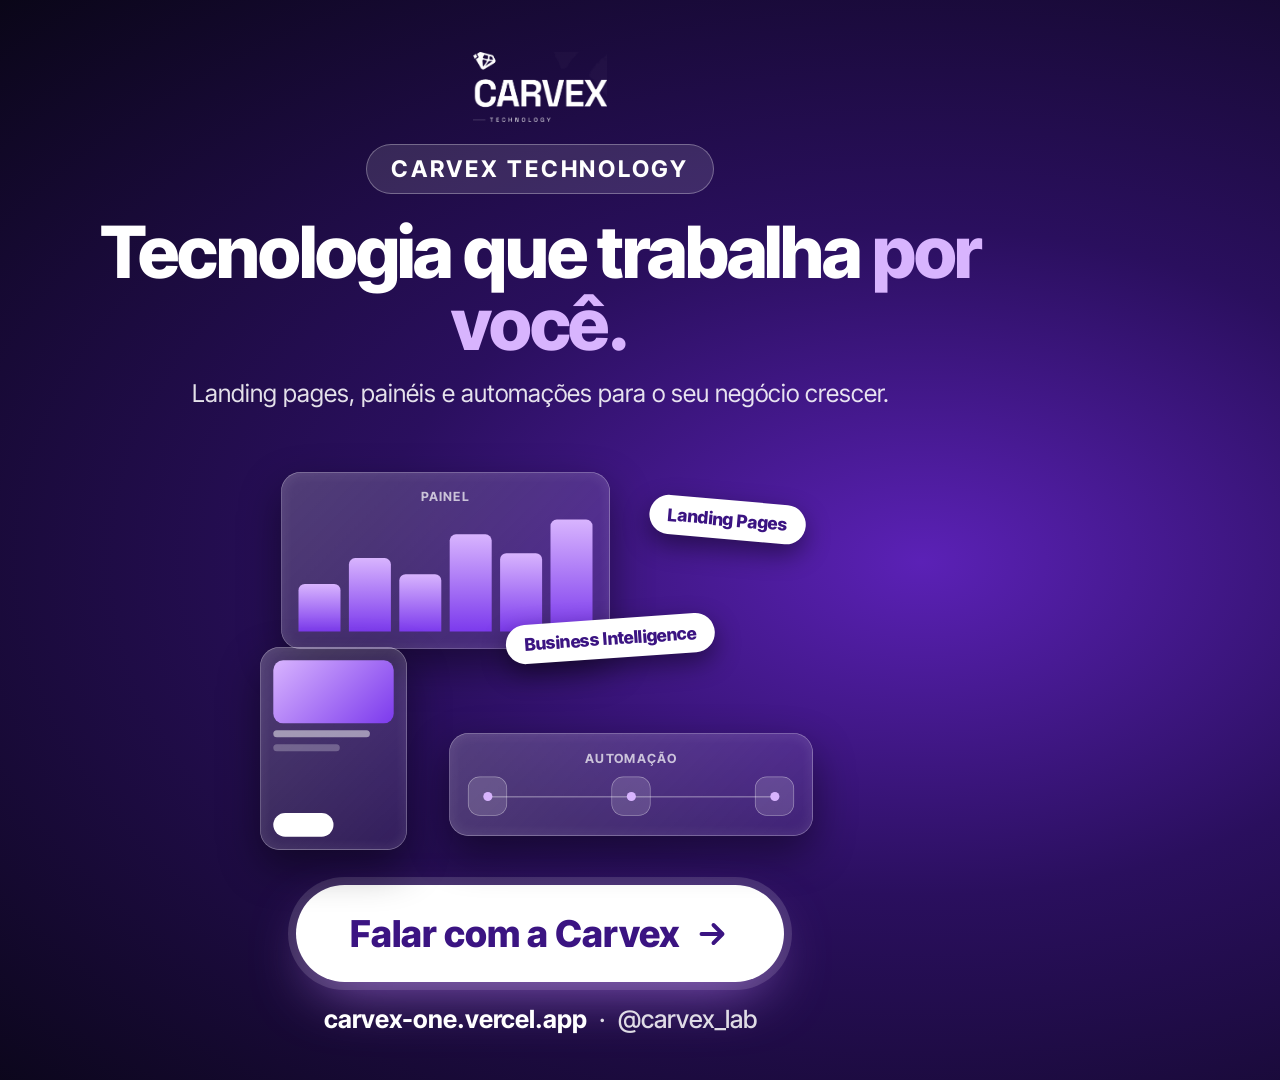
==== arte/anuncios/anuncio-links.html @ c7c0c7f1 "Add ad creatives for Site Oficial, Excels and Hotmart Co-Authored-By: Claude Sonnet 5.5 <noreply@ant" ====
<!DOCTYPE html>
<html lang="pt-BR">
<head>
<meta charset="UTF-8">
<title>Carvex — Anúncios Site Oficial, Excels e Hotmart</title>
<link href="https://fonts.googleapis.com/css2?family=Inter+Tight:wght@400;500;700;800&display=swap" rel="stylesheet">
<style>
* { box-sizing: border-box; margin: 0; }
body { font-family: "Inter Tight", system-ui, sans-serif; color: #fff; overflow: hidden; position: relative; background: radial-gradient(ellipse at 72% 52%, var(--c1) 0%, var(--c2) 42%, var(--c3) 100%); }
body.t-oficial { --c1:#5b21b6; --c2:#2a0f5e; --c3:#0a0618; --acc:#d8b4fe; --btn:#3b1482; --soft:rgba(167,139,250,.22); --glow:rgba(192,132,252,.7); --bar1:#7c3aed; --bar2:#d8b4fe; --ink:#3b1482; }
body.t-excels  { --c1:#0f7a3e; --c2:#06351c; --c3:#02120a; --acc:#6ee7a0; --btn:#065f2e; --soft:rgba(52,211,153,.2); --glow:rgba(52,211,153,.65); --bar1:#16a34a; --bar2:#86efac; --ink:#065f2e; }
body.t-hotmart { --c1:#1d4fd8; --c2:#0a2c8a; --c3:#041348; --acc:#8ec5ff; --btn:#0a2c8a; --soft:rgba(142,197,255,.22); --glow:rgba(90,169,255,.7); --bar1:#1a5cff; --bar2:#8ec5ff; --ink:#0a2c8a; }
body.sq { width:1080px; height:1080px; --k:.7; --h:72px; --pt:52px; --pb:46px; }
body.fd { width:1080px; height:1350px; --k:1.12; --h:86px; --pt:62px; --pb:54px; }
body.st { width:1080px; height:1920px; --k:1.28; --h:100px; --pt:250px; --pb:320px; }
.wrap { position:relative; height:100%; padding:var(--pt) 60px var(--pb); display:flex; flex-direction:column; align-items:center; text-align:center; }
.logo { height:70px; display:block; }
.eyebrow { margin-top:22px; padding:10px 24px; border-radius:999px; background:rgba(255,255,255,.12); border:1.5px solid rgba(255,255,255,.3); font-size:23px; font-weight:700; letter-spacing:.12em; }
h1 { margin-top:22px; font-size:var(--h); line-height:1; font-weight:800; letter-spacing:-.03em; }
h1 em { font-style:normal; color:var(--acc); }
.sub { margin-top:18px; font-size:calc(var(--h) * .34); line-height:1.28; color:rgba(255,255,255,.88); max-width:880px; }
.stagewrap { flex:1; width:100%; display:flex; align-items:center; justify-content:center; min-height:0; padding-top:14px; }
.stage { position:relative; width:800px; height:560px; transform:scale(var(--k)); flex:none; margin:calc((560px * var(--k) - 560px) / 2) calc((800px * var(--k) - 800px) / 2); }
.cta { display:inline-flex; align-items:center; gap:14px; background:#fff; color:var(--btn); font-weight:800; font-size:37px; padding:26px 54px; border-radius:999px; box-shadow:0 22px 60px -18px var(--glow), 0 0 0 8px rgba(255,255,255,.14); }
.cta svg { width:36px; height:36px; }
.foot { margin-top:22px; font-size:25px; font-weight:500; color:rgba(255,255,255,.85); }
.foot b { font-weight:700; color:#fff; }
.glass { position:absolute; border-radius:28px; background:linear-gradient(135deg, rgba(255,255,255,.2), rgba(255,255,255,.07)); border:1.5px solid rgba(255,255,255,.35); box-shadow:0 24px 60px rgba(0,0,0,.45), inset 0 0 20px rgba(255,255,255,.1); }
.chip { position:absolute; padding:13px 26px; border-radius:999px; background:#fff; color:var(--ink); font-weight:800; font-size:25px; white-space:nowrap; box-shadow:0 14px 36px rgba(0,0,0,.45); }
.lbl { font-size:18px; font-weight:700; opacity:.7; letter-spacing:.1em; margin-bottom:12px; }
.bars { display:flex; align-items:flex-end; gap:12px; height:170px; }
.bars i { flex:1; border-radius:9px 9px 0 0; background:linear-gradient(to top, var(--bar1), var(--bar2)); }
.flow { display:flex; align-items:center; justify-content:space-between; position:relative; height:64px; }
.flow::before { content:""; position:absolute; left:6%; right:6%; top:50%; height:2px; background:rgba(255,255,255,.35); }
.flow span { position:relative; width:56px; height:56px; border-radius:17px; background:rgba(255,255,255,.14); border:1.5px solid rgba(255,255,255,.4); display:grid; place-items:center; }
.flow span::after { content:""; width:13px; height:13px; border-radius:50%; background:var(--acc); }
.wire { height:100%; display:flex; flex-direction:column; gap:10px; }
.wire .a { height:90px; border-radius:14px; background:linear-gradient(135deg, var(--bar2), var(--bar1)); }
.wire .l { height:10px; border-radius:6px; background:rgba(255,255,255,.5); }
.wire .b { margin-top:auto; height:34px; width:50%; border-radius:999px; background:#fff; }

/* planilha */
.xl { position:absolute; left:20px; top:10px; width:560px; border-radius:22px; background:#06150e; border:1.5px solid rgba(255,255,255,.25); box-shadow:0 30px 70px rgba(0,0,0,.6), 0 0 0 3px rgba(255,255,255,.08); overflow:hidden; }
.xl .bar { padding:12px 18px; background:#0b2a1b; font-size:17px; font-weight:700; display:flex; gap:7px; align-items:center; }
.xl .bar i { width:10px; height:10px; border-radius:50%; background:rgba(255,255,255,.4); }
.xl .bar span { margin-left:10px; opacity:.85; }
.xl table { width:100%; border-collapse:collapse; font-size:20px; font-variant-numeric:tabular-nums; }
.xl th { background:#0f3d26; padding:12px; font-weight:700; text-align:left; font-size:17px; color:#b7f7d1; }
.xl td { padding:12px; border-top:1px solid rgba(255,255,255,.08); color:#d9fbe7; }
.xl td.y { background:#facc15; color:#3f2f00; font-weight:700; }
.xl td.g { background:#14532d; color:#b7f7d1; font-weight:700; }

/* produtos */
.prod { position:absolute; left:60px; width:560px; padding:20px 24px; border-radius:26px; display:flex; align-items:center; gap:20px; text-align:left;
  background:linear-gradient(135deg, rgba(255,255,255,.2), rgba(255,255,255,.07)); border:1.5px solid rgba(255,255,255,.36); box-shadow:0 20px 50px rgba(0,0,0,.45), inset 0 1px 0 rgba(255,255,255,.25); }
.prod i { width:70px; height:70px; border-radius:20px; background:#fff; display:grid; place-items:center; flex:none; }
.prod i svg { width:38px; height:38px; fill:none; stroke:var(--ink); stroke-width:2; stroke-linecap:round; stroke-linejoin:round; }
.prod b { display:block; font-size:30px; font-weight:800; line-height:1.05; }
.prod span { display:block; margin-top:6px; font-size:20px; color:rgba(255,255,255,.82); }
</style>
</head>
<body>
<div class="wrap">
  <img class="logo" src="../../assets/logo.png" alt="Carvex">
  <div class="eyebrow" id="eyebrow"></div>
  <h1 id="h1"></h1>
  <p class="sub" id="sub"></p>
  <div class="stagewrap"><div class="stage" id="stage"></div></div>
  <div class="cta"><span id="cta"></span>
    <svg viewBox="0 0 24 24" fill="none" stroke="currentColor" stroke-width="2.6" stroke-linecap="round" stroke-linejoin="round"><path d="M5 12h14M13 6l6 6-6 6"/></svg></div>
  <p class="foot"><b id="url"></b> &nbsp;·&nbsp; @carvex_lab</p>
</div>
<script>
const q = new URLSearchParams(location.search);
const v = q.get("v") || "oficial", f = q.get("f") || "sq";
document.body.classList.add(f, "t-" + v);
const SV = {
  tpl:'<svg viewBox="0 0 24 24"><rect x="3" y="4" width="18" height="16" rx="3"/><path d="M3 9h18M8 14h8"/></svg>',
  dash:'<svg viewBox="0 0 24 24"><path d="M4 20V10M10 20V4M16 20v-8M22 20H2"/></svg>',
  kit:'<svg viewBox="0 0 24 24"><path d="M6 3h9l4 4v14H6zM15 3v4h4M9 12h7M9 16h7"/></svg>',
};
const V = {
  oficial: {
    eyebrow: "CARVEX TECHNOLOGY",
    h1: 'Tecnologia que trabalha <em>por você.</em>',
    sub: "Landing pages, painéis e automações para o seu negócio crescer.",
    cta: "Falar com a Carvex", url: "carvex-one.vercel.app",
    stage: `
      <div class="glass" style="left:30px;top:20px;width:470px;padding:24px"><div class="lbl">PAINEL</div><div class="bars"><i style="height:40%"></i><i style="height:62%"></i><i style="height:48%"></i><i style="height:82%"></i><i style="height:66%"></i><i style="height:94%"></i></div></div>
      <div class="glass" style="left:0;top:270px;width:210px;height:290px;padding:18px"><div class="wire"><div class="a"></div><div class="l" style="width:80%"></div><div class="l" style="width:55%;opacity:.5"></div><div class="b"></div></div></div>
      <div class="glass" style="right:10px;bottom:20px;width:520px;padding:24px 26px"><div class="lbl">AUTOMAÇÃO</div><div class="flow"><span></span><span></span><span></span></div></div>
      <div class="chip" style="right:20px;top:60px;transform:rotate(5deg)">Landing Pages</div>
      <div class="chip" style="right:150px;top:230px;transform:rotate(-4deg)">Business Intelligence</div>`,
  },
  excels: {
    eyebrow: "CARVEX XLS",
    h1: 'Planilhas que <em>resolvem</em> a dor do seu negócio.',
    sub: "10 planilhas Excel com fórmulas, dashboard e tutorial passo a passo. Pagamento único, sem mensalidade.",
    cta: "Ver as 10 planilhas", url: "carvex-excels.vercel.app",
    stage: `
      <div class="xl"><div class="bar"><i></i><i></i><i></i><span>Fluxo-de-Caixa.xlsx — Excel</span></div>
        <table><tr><th>Mês</th><th>Entradas</th><th>Saídas</th><th>Saldo</th></tr>
        <tr><td>Jan</td><td class="y">42.300</td><td class="y">36.100</td><td class="g">6.200</td></tr>
        <tr><td>Fev</td><td class="y">38.900</td><td class="y">35.400</td><td class="g">3.500</td></tr>
        <tr><td>Mar</td><td class="y">51.200</td><td class="y">41.900</td><td class="g">9.300</td></tr>
        <tr><td>Abr</td><td class="y">47.800</td><td class="y">40.200</td><td class="g">7.600</td></tr></table>
        <div style="padding:16px 18px 18px;background:#06150e"><div class="bars" style="height:110px"><i style="height:45%"></i><i style="height:30%"></i><i style="height:80%"></i><i style="height:62%"></i><i style="height:92%"></i><i style="height:70%"></i></div></div></div>
      <span class="chip" style="right:0;top:40px;transform:rotate(5deg)">Fórmulas prontas</span>
      <span class="chip" style="right:20px;top:250px;transform:rotate(-4deg)">Dashboard</span>
      <span class="chip" style="right:0;top:380px;transform:rotate(4deg)">Sem macros</span>
      <span class="chip" style="left:130px;bottom:-4px;transform:rotate(-3deg)">Tutorial incluso</span>`,
  },
  hotmart: {
    eyebrow: "CARVEX NA HOTMART",
    h1: 'Pare de montar tudo <em>do zero.</em>',
    sub: "Páginas de venda, painéis de leads e kits de orçamento prontos. Baixe, edite e use.",
    cta: "Ver produtos", url: "hotmart-cvx.vercel.app",
    stage: `
      <div class="prod" style="top:10px;left:100px"><i>${SV.tpl}</i><div><b>Templates de página</b><span>5 modelos prontos para editar</span></div></div>
      <div class="prod" style="top:200px;left:20px"><i>${SV.dash}</i><div><b>Painéis de leads</b><span>10 nichos, no Excel</span></div></div>
      <div class="prod" style="top:390px;left:140px"><i>${SV.kit}</i><div><b>Kits de orçamento</b><span>Planilhas e modelos, a partir de R$ 49</span></div></div>
      <span class="chip" style="right:0;top:110px;transform:rotate(5deg)">Compra segura</span>
      <span class="chip" style="right:10px;top:330px;transform:rotate(-4deg)">Baixou, editou, usou</span>`,
  },
};
const d = V[v];
document.getElementById("eyebrow").textContent = d.eyebrow;
document.getElementById("h1").innerHTML = d.h1;
document.getElementById("sub").textContent = d.sub;
document.getElementById("cta").textContent = d.cta;
document.getElementById("url").textContent = d.url;
document.getElementById("stage").innerHTML = d.stage;
</script>
</body>
</html>
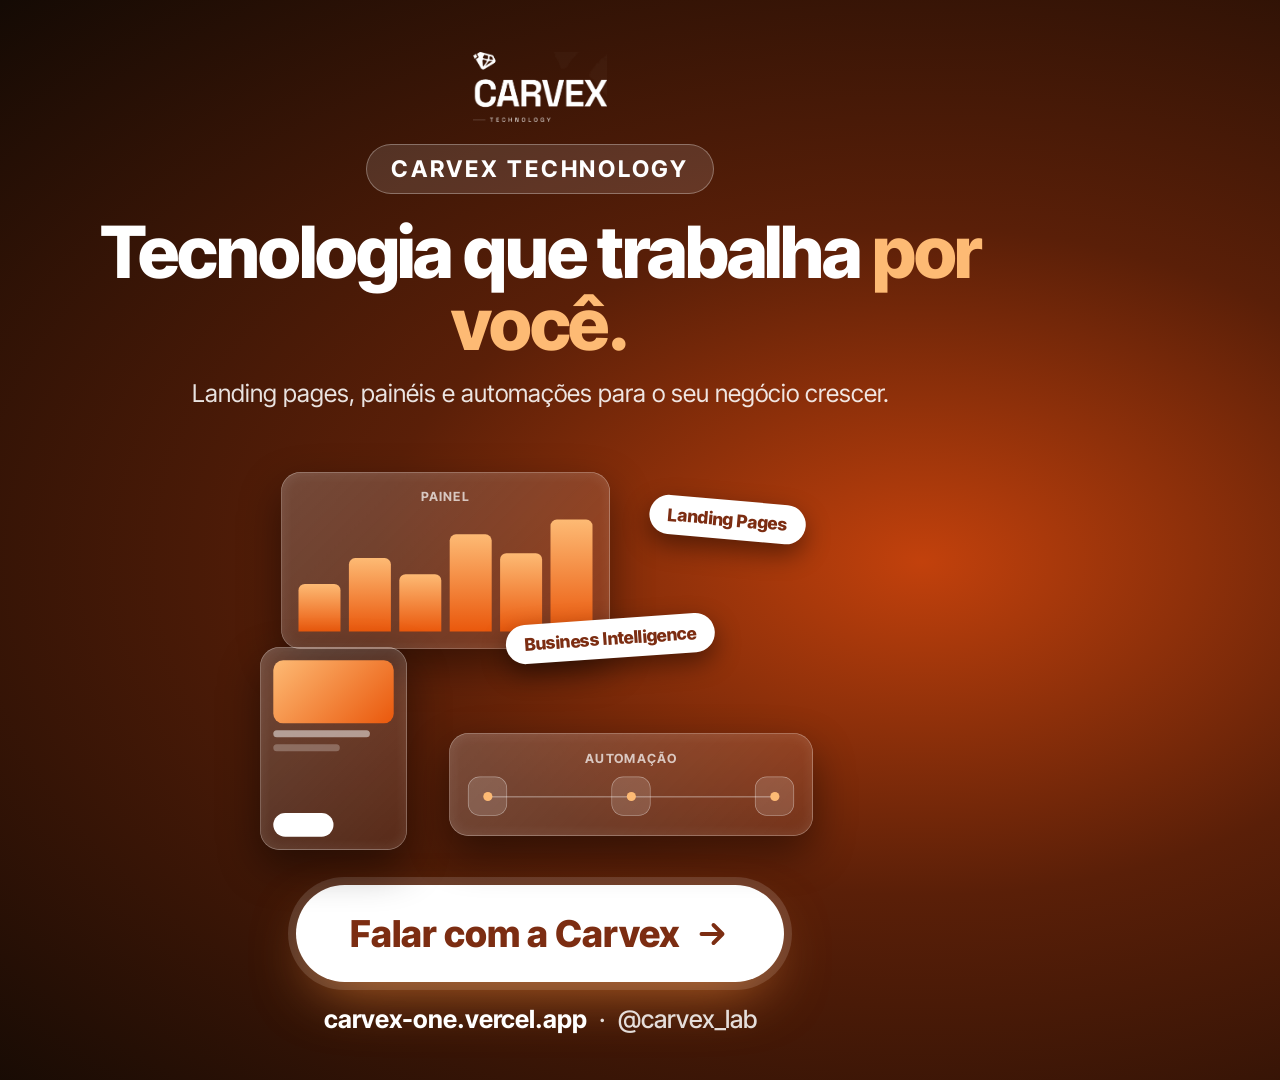
==== commit 524af5d7: "Recolor Site Oficial ad creatives to orange Co-Authored-By: Claude Sonnet 5.5 <noreply@anthropic.com" ====
--- a/arte/anuncios/anuncio-links.html
+++ b/arte/anuncios/anuncio-links.html
@@ -7,7 +7,7 @@
 <style>
 * { box-sizing: border-box; margin: 0; }
 body { font-family: "Inter Tight", system-ui, sans-serif; color: #fff; overflow: hidden; position: relative; background: radial-gradient(ellipse at 72% 52%, var(--c1) 0%, var(--c2) 42%, var(--c3) 100%); }
-body.t-oficial { --c1:#5b21b6; --c2:#2a0f5e; --c3:#0a0618; --acc:#d8b4fe; --btn:#3b1482; --soft:rgba(167,139,250,.22); --glow:rgba(192,132,252,.7); --bar1:#7c3aed; --bar2:#d8b4fe; --ink:#3b1482; }
+body.t-oficial { --c1:#c2410c; --c2:#5a1f08; --c3:#140a04; --acc:#fdba74; --btn:#7c2d12; --soft:rgba(253,186,116,.22); --glow:rgba(251,146,60,.7); --bar1:#ea580c; --bar2:#fdba74; --ink:#7c2d12; }
 body.t-excels  { --c1:#0f7a3e; --c2:#06351c; --c3:#02120a; --acc:#6ee7a0; --btn:#065f2e; --soft:rgba(52,211,153,.2); --glow:rgba(52,211,153,.65); --bar1:#16a34a; --bar2:#86efac; --ink:#065f2e; }
 body.t-hotmart { --c1:#1d4fd8; --c2:#0a2c8a; --c3:#041348; --acc:#8ec5ff; --btn:#0a2c8a; --soft:rgba(142,197,255,.22); --glow:rgba(90,169,255,.7); --bar1:#1a5cff; --bar2:#8ec5ff; --ink:#0a2c8a; }
 body.sq { width:1080px; height:1080px; --k:.7; --h:72px; --pt:52px; --pb:46px; }
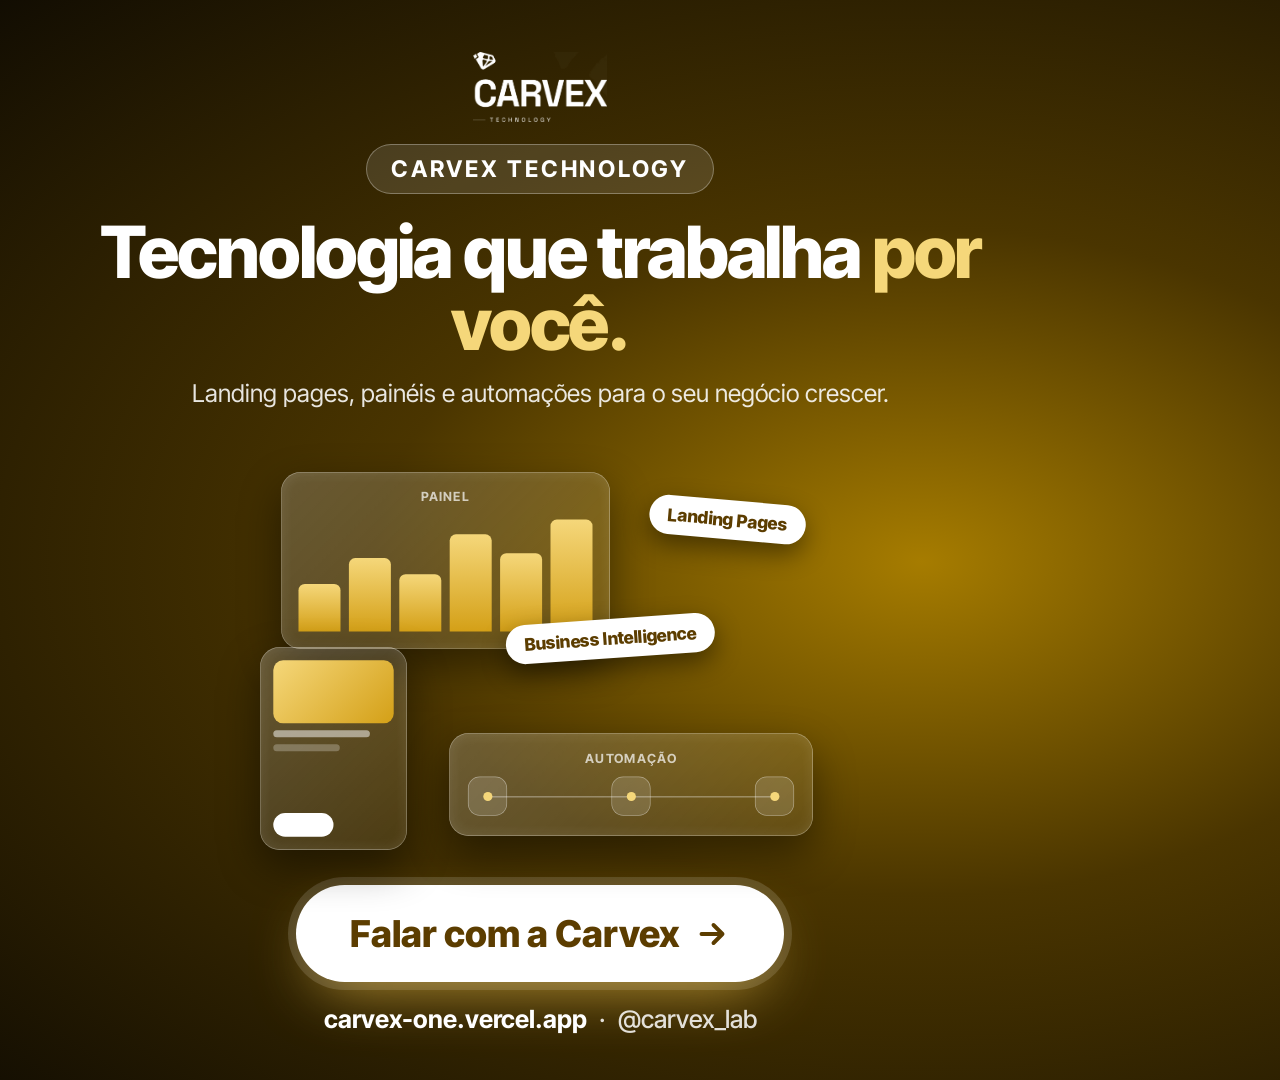
==== commit 25d90642: "Recolor Site Oficial ad creatives to gold Co-Authored-By: Claude Sonnet 5.5 <noreply@anthropic.com> " ====
--- a/arte/anuncios/anuncio-links.html
+++ b/arte/anuncios/anuncio-links.html
@@ -7,7 +7,7 @@
 <style>
 * { box-sizing: border-box; margin: 0; }
 body { font-family: "Inter Tight", system-ui, sans-serif; color: #fff; overflow: hidden; position: relative; background: radial-gradient(ellipse at 72% 52%, var(--c1) 0%, var(--c2) 42%, var(--c3) 100%); }
-body.t-oficial { --c1:#c2410c; --c2:#5a1f08; --c3:#140a04; --acc:#fdba74; --btn:#7c2d12; --soft:rgba(253,186,116,.22); --glow:rgba(251,146,60,.7); --bar1:#ea580c; --bar2:#fdba74; --ink:#7c2d12; }
+body.t-oficial { --c1:#a67c00; --c2:#4a3500; --c3:#120d02; --acc:#f5d77a; --btn:#5c3d00; --soft:rgba(245,215,122,.22); --glow:rgba(245,200,80,.7); --bar1:#d4a017; --bar2:#f5d77a; --ink:#5c3d00; }
 body.t-excels  { --c1:#0f7a3e; --c2:#06351c; --c3:#02120a; --acc:#6ee7a0; --btn:#065f2e; --soft:rgba(52,211,153,.2); --glow:rgba(52,211,153,.65); --bar1:#16a34a; --bar2:#86efac; --ink:#065f2e; }
 body.t-hotmart { --c1:#1d4fd8; --c2:#0a2c8a; --c3:#041348; --acc:#8ec5ff; --btn:#0a2c8a; --soft:rgba(142,197,255,.22); --glow:rgba(90,169,255,.7); --bar1:#1a5cff; --bar2:#8ec5ff; --ink:#0a2c8a; }
 body.sq { width:1080px; height:1080px; --k:.7; --h:72px; --pt:52px; --pb:46px; }
